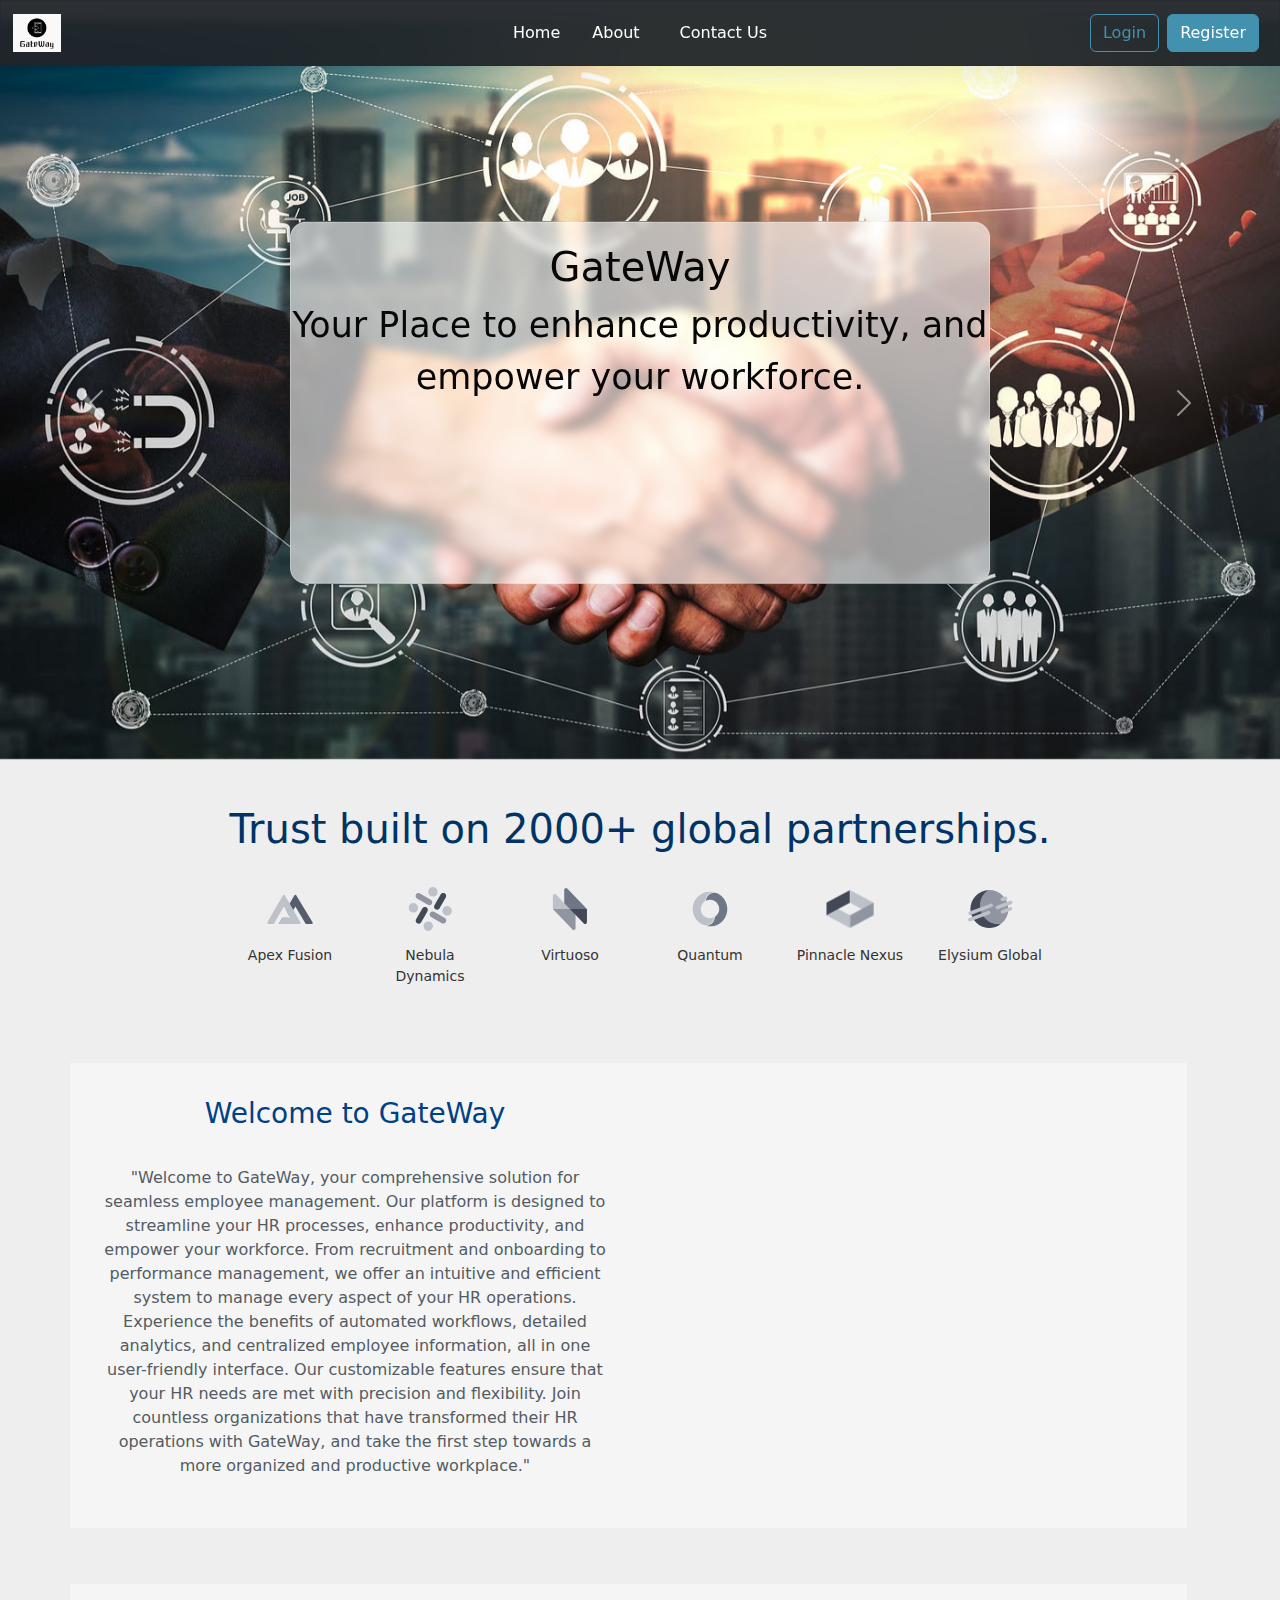
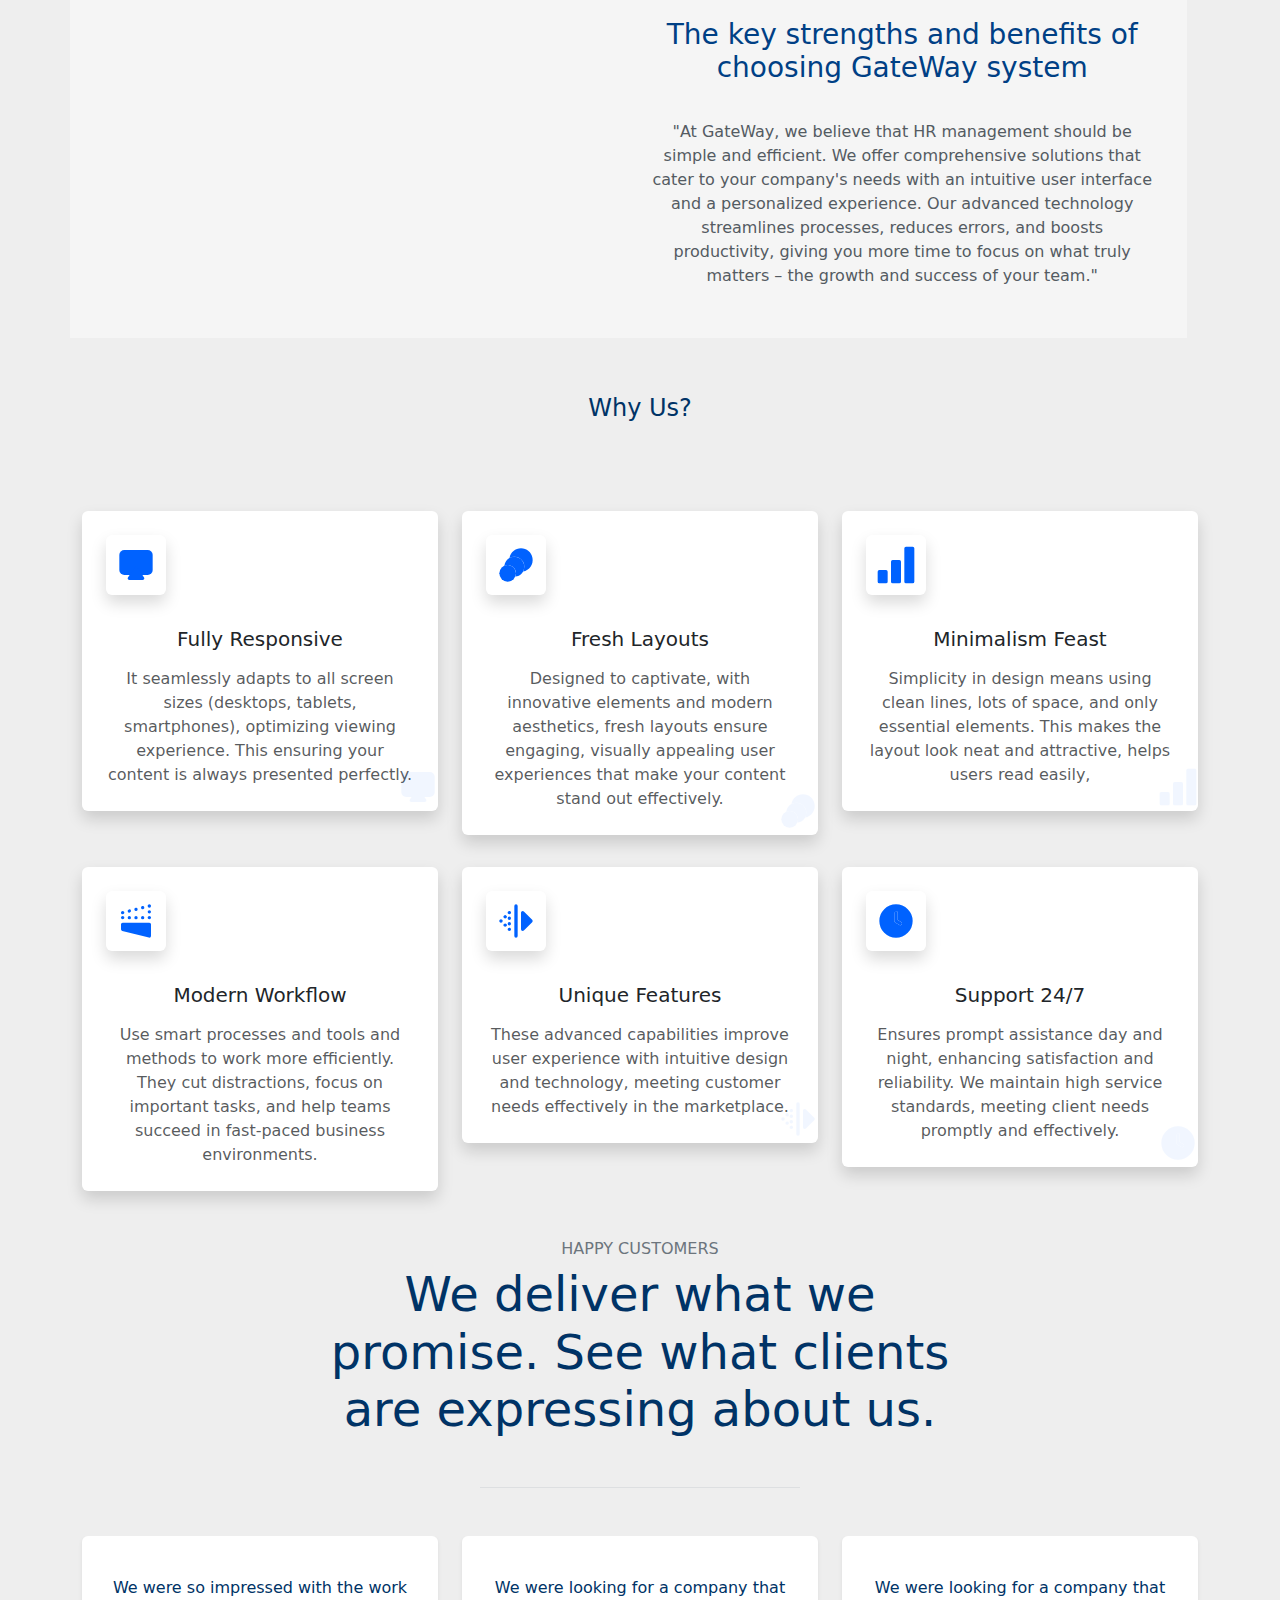
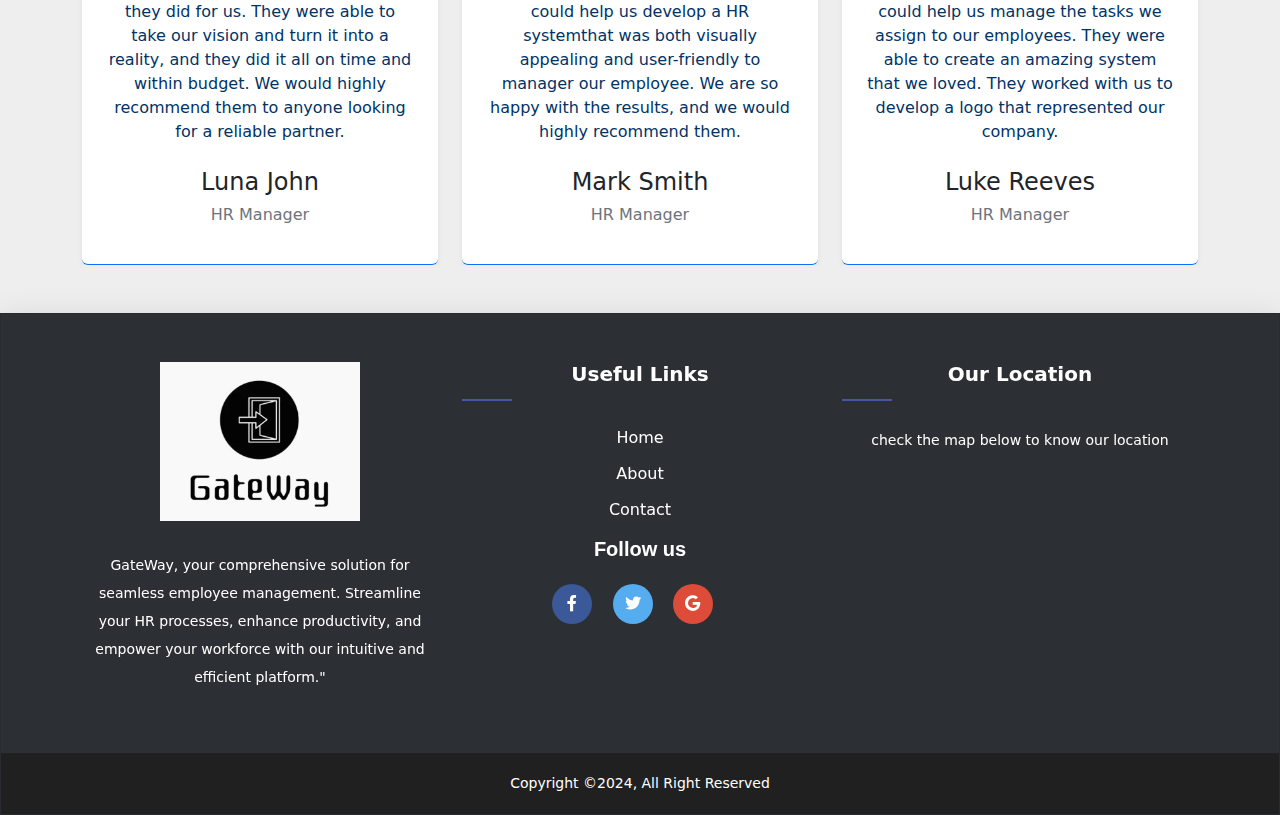
==== index.html @ 9c1e6113 "init" ====
<!DOCTYPE html>
<html lang="en">

<head>
  <meta charset="UTF-8" />
  <meta name="viewport" content="width=device-width, initial-scale=1.0" />
  <link rel="stylesheet" href="https://cdn.jsdelivr.net/gh/livecanvas-team/ninjabootstrap/dist/css/bootstrap.min.css"
    media="all" />
  <link href="https://cdn.jsdelivr.net/npm/bootstrap@5.0.2/dist/css/bootstrap.min.css" rel="stylesheet"
    integrity="sha384-EVSTQN3/azprG1Anm3QDgpJLIm9Nao0Yz1ztcQTwFspd3yD65VohhpuuCOmLASjC" crossorigin="anonymous" />
  <!-- Font Awesome -->
  <link href="https://cdnjs.cloudflare.com/ajax/libs/font-awesome/6.0.0/css/all.min.css" rel="stylesheet" />
  <!-- Google Fonts -->
  <link href="https://fonts.googleapis.com/css?family=Roboto:300,400,500,700&display=swap" rel="stylesheet" />

  <!--testimonial-->
  <link rel="stylesheet" href="https://unpkg.com/bootstrap@5.3.3/dist/css/bootstrap.min.css" />
  <link rel="stylesheet"
    href="https://unpkg.com/bs-brain@2.0.4/components/testimonials/testimonial-3/assets/css/testimonial-3.css" />

  <script src="https://cdnjs.cloudflare.com/ajax/libs/OwlCarousel2/2.3.4/owl.carousel.min.js"></script>
  <link rel="stylesheet" href="All pages/assest/css/home-about.css" />
  <link rel="stylesheet" href="All pages/assest/css/footer.css" />
  <title>GateWay</title>
</head>

<body>
  <header>
    <nav class="navbar navbar-expand-lg navbar-dark bg-dark fixed-top">
      <div class="container-fluid">
        <a class="navbar-brand">
          <img class="img-fluid" src="All pages/assest/images/logojpg.jpg" alt="GateWay-logo" width="48px"
            height="48px" />
        </a>
        <button class="navbar-toggler" type="button" data-bs-toggle="collapse" data-bs-target="#nav_lc"
          aria-controls="nav_lc" aria-expanded="false" aria-label="Toggle navigation">
          <span class="navbar-toggler-icon"></span>
        </button>
        <div class="collapse navbar-collapse" id="nav_lc">
          <ul
            class="d-none d-lg-flex navbar-nav mx-auto my-3 my-lg-0 position-absolute top-50 start-50 translate-middle">
            <li class="nav-item me-4">
              <a class="nav-link" href="index.html" style="padding-right: 0 !important;">Home</a>
            </li>
            <li class="nav-item me-4">
              <a class="nav-link " href="All pages/Services.html" id="service">Services</a>
            </li>
            <li class="nav-item me-4">
              <a class="nav-link" href="All pages/about.html" >About</a>
            </li>
            
            <li class="nav-item">
              <a class="nav-link" href="All pages/contact_us.html">Contact Us</a>
            </li>
          </ul>
          <ul class="navbar-nav my-3 my-lg-0 d-lg-none">
            <li class="nav-item me-4">
              <a class="nav-link" href="index.html">Home</a>
            </li>
            <li class="nav-item me-4">
              <a class="nav-link" href="All pages/Services.html" id="services">Services</a>
            </li>
            <li class="nav-item me-4">
              <a class="nav-link" href="All pages/about.html">About</a>
            </li>
          
            <li class="nav-item">
              <a class="nav-link" href="All pages/contact_us.html">Contact Us</a>
            </li>
          </ul>
          <div class="ms-lg-auto d-flex">
            <a class="btn btn-outline-primary me-2 " href="All pages/login.html" id="login">Login</a>
            <a class="btn btn-primary me-2" href="All pages/register.html" id="register">Register</a>
            <a class="btn btn-outline-primary me-2 " href="#" id="logout">Logout</a>
            <a class="btn btn-primary" href="All pages/Profile.html" id="profile-info">Profile</a>
          </div>
        </div>
      </div>
    </nav>
  </header>
  <div id="justforC" style="text-align: center">
    <main>
      <div class="toast-container position-fixed top-5 end-0 p-2">
        <div id="liveToast" class="toast" role="alert" aria-live="assertive" aria-atomic="true">
          <div class="toast-body">
            <span id="message"> Hello, world! This is a toast message.</span>
            <button type="button" class="btn-close ms-auto" data-bs-dismiss="toast" aria-label="Close"></button>
          </div>
        </div>
      </div>

      <div id="carouselExampleControls" class="carousel slide" data-bs-ride="carousel">
        <div class="carousel-inner">
          <div class="carousel-item active">
            <img src="All pages/assest/images/banner2.jpg" class="d-block w-100" alt="..." />
            <div class="carousel-caption d-none d-md-block custom-caption">
              <h5>GateWay</h5>
              <p>
                Your Place to enhance productivity, and empower your
                workforce.
              </p>
            </div>
          </div>
          <div class="carousel-item">
            <img src="All pages/assest/images/home1.jpg" class="d-block w-100" alt="..." />
            <div class="carousel-caption d-none d-md-block custom-caption">
              <h5>GateWay</h5>
              <p>Comprehensive solution for seamless employee management.</p>
            </div>
          </div>
          <div class="carousel-item">
            <img src="All pages/assest/images/banner.jpg" class="d-block w-100" alt="..." />
            <div class="carousel-caption d-none d-md-block custom-caption">
              <h5>GateWay</h5>
              <p>HR needs are met with precision and flexibility.</p>
            </div>
          </div>
        </div>
        <button class="carousel-control-prev" type="button" data-bs-target="#carouselExampleControls"
          data-bs-slide="prev">
          <span class="carousel-control-prev-icon" aria-hidden="true"></span>
          <span class="visually-hidden">Previous</span>
        </button>
        <button class="carousel-control-next" type="button" data-bs-target="#carouselExampleControls"
          data-bs-slide="next">
          <span class="carousel-control-next-icon" aria-hidden="true"></span>
          <span class="visually-hidden">Next</span>
        </button>
      </div>

      <div class="partnerships-container">
        <h1>Trust built on 2000+ global partnerships.</h1>
        <div class="logos">
          <div class="logo-item">
            <img src="All pages/assest/images/Image 22.png" alt="Apex Fusion" />
            <p>Apex Fusion</p>
          </div>
          <div class="logo-item">
            <img src="All pages/assest/images/Image 23.png" alt="Nebula Dynamics" />
            <p>Nebula Dynamics</p>
          </div>
          <div class="logo-item">
            <img src="All pages/assest/images/Image 24.png" alt="Virtuoso" />
            <p>Virtuoso</p>
          </div>
          <div class="logo-item">
            <img src="All pages/assest/images/Image 25.png" alt="Quantum" />
            <p>Quantum</p>
          </div>
          <div class="logo-item">
            <img src="All pages/assest/images/Image 26.png" alt="Pinnacle Nexus" />
            <p>Pinnacle Nexus</p>
          </div>
          <div class="logo-item">
            <img src="All pages/assest/images/Image 27.png" alt="Elysium Global" />
            <p>Elysium Global</p>
          </div>
        </div>
      </div>

      <div class="container section">
        <div class="row">
          <div class="col-md-6">
            <h3>Welcome to GateWay</h3>
            <p>
              "Welcome to GateWay, your comprehensive solution for seamless
              employee management. Our platform is designed to streamline your
              HR processes, enhance productivity, and empower your workforce.
              From recruitment and onboarding to performance management, we
              offer an intuitive and efficient system to manage every aspect
              of your HR operations. Experience the benefits of automated
              workflows, detailed analytics, and centralized employee
              information, all in one user-friendly interface. Our
              customizable features ensure that your HR needs are met with
              precision and flexibility. Join countless organizations that
              have transformed their HR operations with GateWay, and take the
              first step towards a more organized and productive workplace."
            </p>
          </div>
          <div class="col-md-6">
            <img src="https://preview.ibb.co/erdq8p/Employee-1.jpg" alt="" />
          </div>
        </div>
        <div class="row">
          <div class="col-md-6">
            <img src="https://preview.ibb.co/cu76g9/Employee-2.jpg" alt="" />
          </div>
          <div class="col-md-6">
            <h3>The key strengths and benefits of choosing GateWay system</h3>
            <p>
              "At GateWay, we believe that HR management should be simple and
              efficient. We offer comprehensive solutions that cater to your
              company's needs with an intuitive user interface and a
              personalized experience. Our advanced technology streamlines
              processes, reduces errors, and boosts productivity, giving you
              more time to focus on what truly matters – the growth and
              success of your team."
            </p>
          </div>
        </div>
      </div>

      <div class="container">
        <div class="row justify-content-center">
          <div class="col-12">
            <div class="section-title text-center mb-4 pb-2">
              <h4 class="title mb-4">Why Us?</h4>
              <p class="text-muted para-desc mx-auto mb-0"></p>
            </div>
          </div>
        </div>

        <div class="row">
          <div class="col-lg-4 col-md-6 col-12 mt-4 pt-2">
            <div class="card service-wrapper rounded border-0 shadow p-4">
              <div class="icon text-center text-custom h1 shadow rounded bg-white">
                <span class="uim-svg">
                  <svg xmlns="http://www.w3.org/2000/svg" viewBox="0 0 24 24" width="1em">
                    <rect width="20" height="15" x="2" y="3" class="uim-tertiary" rx="3"></rect>
                    <path class="uim-primary"
                      d="M16,21H8a.99992.99992,0,0,1-.832-1.55469l4-6a1.03785,1.03785,0,0,1,1.66406,0l4,6A.99992.99992,0,0,1,16,21Z">
                    </path>
                  </svg>
                </span>
              </div>
              <div class="content mt-4">
                <h5 class="title">Fully Responsive</h5>
                <p class="text-muted mt-3 mb-0">
                  It seamlessly adapts to all screen sizes (desktops, tablets,
                  smartphones), optimizing viewing experience. This ensuring
                  your content is always presented perfectly.
                </p>
              </div>
              <div class="big-icon h1 text-custom">
                <span class="uim-svg">
                  <svg xmlns="http://www.w3.org/2000/svg" viewBox="0 0 24 24" width="1em">
                    <rect width="20" height="15" x="2" y="3" class="uim-tertiary" rx="3"></rect>
                    <path class="uim-primary"
                      d="M16,21H8a.99992.99992,0,0,1-.832-1.55469l4-6a1.03785,1.03785,0,0,1,1.66406,0l4,6A.99992.99992,0,0,1,16,21Z">
                    </path>
                  </svg>
                </span>
              </div>
            </div>
          </div>

          <div class="col-lg-4 col-md-6 col-12 mt-4 pt-2">
            <div class="card service-wrapper rounded border-0 shadow p-4">
              <div class="icon text-center text-custom h1 shadow rounded bg-white">
                <span class="uim-svg">
                  <svg xmlns="http://www.w3.org/2000/svg" enable-background="new 0 0 24 24" viewBox="0 0 24 24"
                    width="1em">
                    <path class="uim-quaternary"
                      d="M15,2c-3.3772,0.00142-6.27155,2.41462-6.88025,5.73651c2.90693-1.59074,6.553-0.52375,8.14374,2.38317c0.98206,1.79462,0.98206,3.96594,0,5.76057c3.8013-0.69634,6.31837-4.3424,5.62202-8.14369C21.27662,4.41261,18.37925,1.99872,15,2z">
                    </path>
                    <circle cx="7" cy="17" r="5" class="uim-primary"></circle>
                    <path class="uim-tertiary"
                      d="M11,7c-3.08339,0.00031-5.66461,2.33759-5.97,5.40582c2.5358-1.08949,5.47469,0.08297,6.56418,2.61877c0.54113,1.25947,0.54113,2.68593,0,3.94541c3.29729-0.32786,5.7045-3.26663,5.37664-6.56392C16.66569,9.33735,14.08386,6.99972,11,7z">
                    </path>
                  </svg>
                </span>
              </div>
              <div class="content mt-4">
                <h5 class="title">Fresh Layouts</h5>
                <p class="text-muted mt-3 mb-0">
                  Designed to captivate, with innovative elements and modern
                  aesthetics, fresh layouts ensure engaging, visually
                  appealing user experiences that make your content stand out
                  effectively.
                </p>
              </div>
              <div class="big-icon h1 text-custom">
                <span class="uim-svg">
                  <svg xmlns="http://www.w3.org/2000/svg" enable-background="new 0 0 24 24" viewBox="0 0 24 24"
                    width="1em">
                    <path class="uim-quaternary"
                      d="M15,2c-3.3772,0.00142-6.27155,2.41462-6.88025,5.73651c2.90693-1.59074,6.553-0.52375,8.14374,2.38317c0.98206,1.79462,0.98206,3.96594,0,5.76057c3.8013-0.69634,6.31837-4.3424,5.62202-8.14369C21.27662,4.41261,18.37925,1.99872,15,2z">
                    </path>
                    <circle cx="7" cy="17" r="5" class="uim-primary"></circle>
                    <path class="uim-tertiary"
                      d="M11,7c-3.08339,0.00031-5.66461,2.33759-5.97,5.40582c2.5358-1.08949,5.47469,0.08297,6.56418,2.61877c0.54113,1.25947,0.54113,2.68593,0,3.94541c3.29729-0.32786,5.7045-3.26663,5.37664-6.56392C16.66569,9.33735,14.08386,6.99972,11,7z">
                    </path>
                  </svg>
                </span>
              </div>
            </div>
          </div>

          <div class="col-lg-4 col-md-6 col-12 mt-4 pt-2">
            <div class="card service-wrapper rounded border-0 shadow p-4">
              <div class="icon text-center text-custom h1 shadow rounded bg-white">
                <span class="uim-svg">
                  <svg xmlns="http://www.w3.org/2000/svg" viewBox="0 0 24 24" width="1em">
                    <path class="uim-quaternary"
                      d="M6,23H2a.99974.99974,0,0,1-1-1V16a.99974.99974,0,0,1,1-1H6a.99974.99974,0,0,1,1,1v6A.99974.99974,0,0,1,6,23Z">
                    </path>
                    <path class="uim-tertiary"
                      d="M14,23H10a.99974.99974,0,0,1-1-1V10a.99974.99974,0,0,1,1-1h4a.99974.99974,0,0,1,1,1V22A.99974.99974,0,0,1,14,23Z">
                    </path>
                    <path class="uim-primary"
                      d="M22,23H18a.99974.99974,0,0,1-1-1V2a.99974.99974,0,0,1,1-1h4a.99974.99974,0,0,1,1,1V22A.99974.99974,0,0,1,22,23Z">
                    </path>
                  </svg>
                </span>
              </div>
              <div class="content mt-4">
                <h5 class="title">Minimalism Feast</h5>
                <p class="text-muted mt-3 mb-0">
                  Simplicity in design means using clean lines, lots of space,
                  and only essential elements. This makes the layout look neat
                  and attractive, helps users read easily,
                </p>
              </div>
              <div class="big-icon h1 text-custom">
                <span class="uim-svg">
                  <svg xmlns="http://www.w3.org/2000/svg" viewBox="0 0 24 24" width="1em">
                    <path class="uim-quaternary"
                      d="M6,23H2a.99974.99974,0,0,1-1-1V16a.99974.99974,0,0,1,1-1H6a.99974.99974,0,0,1,1,1v6A.99974.99974,0,0,1,6,23Z">
                    </path>
                    <path class="uim-tertiary"
                      d="M14,23H10a.99974.99974,0,0,1-1-1V10a.99974.99974,0,0,1,1-1h4a.99974.99974,0,0,1,1,1V22A.99974.99974,0,0,1,14,23Z">
                    </path>
                    <path class="uim-primary"
                      d="M22,23H18a.99974.99974,0,0,1-1-1V2a.99974.99974,0,0,1,1-1h4a.99974.99974,0,0,1,1,1V22A.99974.99974,0,0,1,22,23Z">
                    </path>
                  </svg>
                </span>
              </div>
            </div>
          </div>

          <div class="col-lg-4 col-md-6 col-12 mt-4 pt-2">
            <div class="card service-wrapper rounded border-0 shadow p-4">
              <div class="icon text-center text-custom h1 shadow rounded bg-white">
                <span class="uim-svg">
                  <svg xmlns="http://www.w3.org/2000/svg" viewBox="0 0 24 24" width="1em">
                    <path class="uim-tertiary"
                      d="M20 11a.99018.99018 0,0,1-.71-.29 1.16044 1.16044 0,0,1-.21-.33008.94107.94107 0,0,1 0-.75976A1.02883 1.02883 0,0,1 19.29 9.29a1.04667 1.04667 0,0,1 1.41992 0 1.14718 1.14718 0,0,1 .21.33008.94107.94107 0,0,1 0 .75976 1.16044 1.16044 0,0,1-.21.33008A.99349.99349 0,0,1 20 11zM19 6.5a1.0032 1.0032 0,0,1 1-1h0a1.0032 1.0032 0,0,1 1 1h0a1.0032 1.0032 0,0,1-1 1h0A1.0032 1.0032 0,0,1 19 6.5zM20 4a.98979.98979 0,0,1-.91992-1.37988A1.02883 1.02883 0,0,1 19.29 2.29a1.04669 1.04669 0,0,1 1.41992 0 1.02883 1.02883 0,0,1 .21.33008A.98919.98919 0,0,1 20.71 3.71a1.16044 1.16044 0,0,1-.33008.21A.9994.9994 0,0,1 20 4zM7.03027 6.24023a.99364.99364 0,0,1 .7295-1.21h0a.9907.9907 0,0,1 1.21.7295h0a.99891.99891 0,0,1-.7295 1.21h0A.96451.96451 0,0,1 8 7H8A.99122.99122 0,0,1 7.03027 6.24023zm4-1a.99364.99364 0,0,1 .7295-1.21h0a.9907.9907 0,0,1 1.21.7295h0a.99891.99891 0,0,1-.7295 1.21h0A.96451.96451 0,0,1 12 6h0A1.00294 1.00294 0,0,1 11.03027 5.24023zm4-1a.99816.99816 0,0,1 .7295-1.21h0a1.00272 1.00272 0,0,1 1.21.7295h0a.99891.99891 0,0,1-.7295 1.21h0A.96451.96451 0,0,1 16 5h0A.99122.99122 0,0,1 15.03027 4.24023zM4 8A.99042.99042 0,0,1 3 7a.83154.83154 0,0,1 .08008-.37988A1.02883 1.02883 0,0,1 3.29 6.29a1.04669 1.04669 0,0,1 1.41992 0 1.02883 1.02883 0,0,1 .21.33008A.99013.99013 0,0,1 4 8zM4 11a.99018.99018 0,0,1-.71-.29 1.16044 1.16044 0,0,1-.21-.33008.94107.94107 0,0,1 0-.75976A1.14718 1.14718 0,0,1 3.29 9.29a1.04667 1.04667 0,0,1 1.41992 0 1.14718 1.14718 0,0,1 .21.33008.94107.94107 0,0,1 0 .75976 1.16044 1.16044 0,0,1-.21.33008A.99349.99349 0,0,1 4 11zM15 10a1.0032 1.0032 0,0,1 1-1h0a1.0032 1.0032 0,0,1 1 1h0a1.0032 1.0032 0,0,1-1 1h0A1.0032 1.0032 0,0,1 15 10zm-4 0a1.0032 1.0032 0,0,1 1-1h0a1.0032 1.0032 0,0,1 1 1h0a1.0032 1.0032 0,0,1-1 1h0A1.0032 1.0032 0,0,1 11 10zM7 10A1.0032 1.0032 0,0,1 8 9H8a1.0032 1.0032 0,0,1 1 1H9a1.0032 1.0032 0,0,1-1 1H8A1.0032 1.0032 0,0,1 7 10z">
                    </path>
                    <polygon class="uim-primary" points="20 14 20 21 4 17 4 14 20 14"></polygon>
                    <path class="uim-primary"
                      d="M20,22a.97427.97427,0,0,1-.24219-.03027l-16-4A.99961.99961,0,0,1,3,17V14a.99943.99943,0,0,1,1-1H20a.99943.99943,0,0,1,1,1v7a1.0005,1.0005,0,0,1-1,1ZM5,16.21875l14,3.5V15H5Z">
                    </path>
                  </svg>
                </span>
              </div>
              <div class="content mt-4">
                <h5 class="title">Modern Workflow</h5>
                <p class="text-muted mt-3 mb-0">
                  Use smart processes and tools and methods to work more
                  efficiently. They cut distractions, focus on important
                  tasks, and help teams succeed in fast-paced business
                  environments.
                </p>
              </div>
            </div>
          </div>
          <div class="col-lg-4 col-md-6 col-12 mt-4 pt-2">
            <div class="card service-wrapper rounded border-0 shadow p-4">
              <div class="icon text-center text-custom h1 shadow rounded bg-white">
                <span class="uim-svg">
                  <svg xmlns="http://www.w3.org/2000/svg" viewBox="0 0 24 24" width="1em">
                    <path class="uim-quaternary"
                      d="M12,22a.99974.99974,0,0,1-1-1V3a1,1,0,0,1,2,0V21A.99974.99974,0,0,1,12,22Z"></path>
                    <polygon class="uim-primary" points="21 12 16 7 16 17 21 12"></polygon>
                    <path class="uim-primary"
                      d="M16,18a1,1,0,0,1-1-1V7a.99991.99991,0,0,1,1.707-.707l5,5a.99962.99962,0,0,1,0,1.41406l-5,5A.99893.99893,0,0,1,16,18Zm1-8.58594v5.17188L19.58594,12Z">
                    </path>
                    <path class="uim-tertiary"
                      d="M3 13a.99075.99075 0 0 1-.92041-1.37988A1.14883 1.14883 0 0 1 2.29 11.29a1.04669 1.04669 0 0 1 1.41992 0 1.03724 1.03724 0 0 1 .21.33008A.83792.83792 0 0 1 4 12a.99042.99042 0 0 1-1 1zM4.79 15.21a1.00761 1.00761 0 0 1 0-1.41992h0a1.00671 1.00671 0 0 1 1.41992 0h0a1.0085 1.0085 0 0 1 0 1.41992h0a1.02749 1.02749 0 0 1-.71.29h0A1.02577 1.02577 0 0 1 4.79 15.21zM8 18a.99183.99183 0 0 1-.71-.29 1.16213 1.16213 0 0 1-.21045-.33008A.99906.99906 0 0 1 7 17a1.05 1.05 0 0 1 .29-.71 1.0387 1.0387 0 0 1 1.08984-.21 1.15384 1.15384 0 0 1 .33008.21A1.05232 1.05232 0 0 1 9 17a.9994.9994 0 0 1-.08008.37988 1.17124 1.17124 0 0 1-.21.33008A.99183.99183 0 0 1 8 18zM7 13.66992a.996.996 0 0 1 1-1H8a.99632.99632 0 0 1 1 1H9a1.00319 1.00319 0 0 1-1 1H8A1.00288 1.00288 0 0 1 7 13.66992zm0-3.33984a1.00288 1.00288 0 0 1 1-1H8a1.00319 1.00319 0 0 1 1 1H9a.99693.99693 0 0 1-1 1H8A.99663.99663 0 0 1 7 10.33008zM8 8a.99075.99075 0 0 1-.92041-1.37988A1.03011 1.03011 0 0 1 7.29 6.29a.98544.98544 0 0 1 1.62988.33008A.99013.99013 0 0 1 8 8zM4.79 10.21A1.00761 1.00761 0 0 1 4.79 8.79h0A1.00671 1.00671 0 0 1 6.21 8.79h0a1.0085 1.0085 0 0 1 0 1.41992h0a1.02749 1.02749 0 0 1-.71.29h0A1.02577 1.02577 0 0 1 4.79 10.21z">
                    </path>
                  </svg>
                </span>
              </div>
              <div class="content mt-4">
                <h5 class="title">Unique Features</h5>
                <p class="text-muted mt-3 mb-0">
                  These advanced capabilities improve user experience with
                  intuitive design and technology, meeting customer needs
                  effectively in the marketplace.
                </p>
              </div>
              <div class="big-icon h1 text-custom">
                <span class="uim-svg">
                  <svg xmlns="http://www.w3.org/2000/svg" viewBox="0 0 24 24" width="1em">
                    <path class="uim-quaternary"
                      d="M12,22a.99974.99974,0,0,1-1-1V3a1,1,0,0,1,2,0V21A.99974.99974,0,0,1,12,22Z"></path>
                    <polygon class="uim-primary" points="21 12 16 7 16 17 21 12"></polygon>
                    <path class="uim-primary"
                      d="M16,18a1,1,0,0,1-1-1V7a.99991.99991,0,0,1,1.707-.707l5,5a.99962.99962,0,0,1,0,1.41406l-5,5A.99893.99893,0,0,1,16,18Zm1-8.58594v5.17188L19.58594,12Z">
                    </path>
                    <path class="uim-tertiary"
                      d="M3 13a.99075.99075 0 0 1-.92041-1.37988A1.14883 1.14883 0 0 1 2.29 11.29a1.04669 1.04669 0 0 1 1.41992 0 1.03724 1.03724 0 0 1 .21.33008A.83792.83792 0 0 1 4 12a.99042.99042,0 0 1-1 1zM4.79 15.21a1.00761 1.00761 0 0 1 0-1.41992h0a1.00671 1.00671 0 0 1 1.41992 0h0a1.0085 1.0085 0 0 1 0 1.41992h0a1.02749 1.02749 0 0 1-.71.29h0A1.02577 1.02577 0 0 1 4.79 15.21zM8 18a.99183.99183 0 0 1-.71-.29 1.16213 1.16213 0 0 1-.21045-.33008A.99906.99906 0 0 1 7 17a1.05 1.05 0 0 1 .29-.71 1.0387 1.0387 0 0 1 1.08984-.21 1.15384 1.15384 0 0 1 .33008.21A1.05232 1.05232 0 0 1 9 17a.9994.9994 0 0 1-.08008.37988 1.17124 1.17124 0 0 1-.21.33008A.99183.99183 0 0 1 8 18zM7 13.66992a.996.996 0 0 1 1-1H8a.99632.99632 0 0 1 1 1H9a1.00319 1.00319 0 0 1-1 1H8A1.00288 1.00288 0 0 1 7 13.66992zm0-3.33984a1.00288 1.00288 0 0 1 1-1H8a1.00319 1.00319 0 0 1 1 1H9a.99693.99693 0 0 1-1 1H8A.99663.99663 0 0 1 7 10.33008zM8 8a.99075.99075 0 0 1-.92041-1.37988A1.03011 1.03011 0 0 1 7.29 6.29a.98544.98544 0 0 1 1.62988.33008A.99013.99013 0 0 1 8 8zM4.79 10.21A1.00761 1.00761 0 0 1 4.79 8.79h0A1.00671 1.00671 0 0 1 6.21 8.79h0a1.0085 1.0085 0 0 1 0 1.41992h0a1.02749 1.02749 0 0 1-.71.29h0A1.02577 1.02577 0 0 1 4.79 10.21z">
                    </path>
                  </svg>
                </span>
              </div>
            </div>
          </div>
          <div class="col-lg-4 col-md-6 col-12 mt-4 pt-2">
            <div class="card service-wrapper rounded border-0 shadow p-4">
              <div class="icon text-center text-custom h1 shadow rounded bg-white">
                <span class="uim-svg">
                  <svg xmlns="http://www.w3.org/2000/svg" viewBox="0 0 24 24" width="1em">
                    <path class="uim-primary"
                      d="M12,6a.99974.99974,0,0,1,1,1v4.42249l2.09766,1.2113a1.00016,1.00016,0,0,1-1,1.73242l-2.59766-1.5A1.00455,1.00455,0,0,1,11,12V7A.99974.99974,0,0,1,12,6Z">
                    </path>
                    <path class="uim-tertiary"
                      d="M2,12A10,10,0,1,0,12,2,10,10,0,0,0,2,12Zm9-5a1,1,0,0,1,2,0v4.42249l2.09766,1.2113a1.00016,1.00016,0,0,1-1,1.73242l-2.59766-1.5A1.00455,1.00455,0,0,1,11,12V7A.99974.99974,0,0,1,12,6Z">
                    </path>
                  </svg>
                </span>
              </div>
              <div class="content mt-4">
                <h5 class="title">Support 24/7</h5>
                <p class="text-muted mt-3 mb-0">
                  Ensures prompt assistance day and night, enhancing
                  satisfaction and reliability. We maintain high service
                  standards, meeting client needs promptly and effectively.
                </p>
              </div>
              <div class="big-icon h1 text-custom">
                <span class="uim-svg">
                  <svg xmlns="http://www.w3.org/2000/svg" viewBox="0 0 24 24" width="1em">
                    <path class="uim-primary"
                      d="M12,6a.99974.99974,0,0,1,1,1v4.42249l2.09766,1.2113a1.00016,1.00016,0,0,1-1,1.73242l-2.59766-1.5A1.00455,1.00455,0,0,1,11,12V7A.99974.99974,0,0,1,12,6Z">
                    </path>
                    <path class="uim-tertiary"
                      d="M2,12A10,10,0,1,0,12,2,10,10,0,0,0,2,12Zm9-5a1,1,0,0,1,2,0v4.42249l2.09766,1.2113a1.00016,1.00016,0,0,1-1,1.73242l-2.59766-1.5A1.00455,1.00455,0,0,1,11,12V7A.99974.99974,0,0,1,12,6Z">
                    </path>
                  </svg>
                </span>
              </div>
            </div>
          </div>
        </div>
      </div>
      <!-- testimonial -->
      <section class="bg-light py-5 py-xl-8">
        <div class="container">
          <div class="row justify-content-md-center">
            <div class="col-12 col-md-10 col-lg-8 col-xl-7 col-xxl-6">
              <h2 class="fs-6 text-secondary mb-2 text-uppercase text-center">
                Happy Customers
              </h2>
              <p class="display-5 mb-4 mb-md-5 text-center">
                We deliver what we promise. See what clients are expressing
                about us.
              </p>
              <hr class="w-50 mx-auto mb-5 mb-xl-9 border-dark-subtle" />
            </div>
          </div>
        </div>

        <div class="container overflow-hidden">
          <div class="row gy-4 gy-md-0 gx-xxl-5">
            <div class="col-12 col-md-4">
              <div class="card border-0 border-bottom border-primary shadow-sm">
                <div class="card-body p-4 p-xxl-5">
                  <figure>
                    <figcaption>
                      <div class="bsb-ratings text-warning mb-3" data-bsb-star="5" data-bsb-star-off="0"></div>
                      <blockquote class="bsb-blockquote-icon mb-4">
                        We were so impressed with the work they did for us.
                        They were able to take our vision and turn it into a
                        reality, and they did it all on time and within
                        budget. We would highly recommend them to anyone
                        looking for a reliable partner.
                      </blockquote>
                      <h4 class="mb-2">Luna John</h4>
                      <h5 class="fs-6 text-secondary mb-0">HR Manager</h5>
                    </figcaption>
                  </figure>
                </div>
              </div>
            </div>
            <div class="col-12 col-md-4">
              <div class="card border-0 border-bottom border-primary shadow-sm">
                <div class="card-body p-4 p-xxl-5">
                  <figure>
                    <figcaption>
                      <div class="bsb-ratings text-warning mb-3" data-bsb-star="4" data-bsb-star-off="1"></div>
                      <blockquote class="bsb-blockquote-icon mb-4">
                        We were looking for a company that could help us
                        develop a HR systemthat was both visually appealing
                        and user-friendly to manager our employee. We are so
                        happy with the results, and we would highly recommend
                        them.
                      </blockquote>
                      <h4 class="mb-2">Mark Smith</h4>
                      <h5 class="fs-6 text-secondary mb-0">HR Manager</h5>
                    </figcaption>
                  </figure>
                </div>
              </div>
            </div>
            <div class="col-12 col-md-4">
              <div class="card border-0 border-bottom border-primary shadow-sm">
                <div class="card-body p-4 p-xxl-5">
                  <figure>
                    <figcaption>
                      <div class="bsb-ratings text-warning mb-3" data-bsb-star="5" data-bsb-star-off="0"></div>
                      <blockquote class="bsb-blockquote-icon mb-4">
                        We were looking for a company that could help us
                        manage the tasks we assign to our employees. They were
                        able to create an amazing system that we loved. They
                        worked with us to develop a logo that represented our
                        company.
                      </blockquote>
                      <h4 class="mb-2">Luke Reeves</h4>
                      <h5 class="fs-6 text-secondary mb-0">HR Manager</h5>
                    </figcaption>
                  </figure>
                </div>
              </div>
            </div>
          </div>
        </div>
      </section>
    </main>
  </div>
  <!-- footer section start -->
  <footer class="footer-section">
    <div class="container">
      <div class="footer-content pt-5 pb-5">
        <div class="row">
          <div class="col-xl-4 col-lg-4 mb-50 text-center">
            <div class="footer-widget">
              <div class="footer-logo">
                <a href="../index.html"><img src="All pages/assest/images/logojpg.jpg" class="img-fluid"
                    alt="logo" /></a>
              </div>
              <div class="footer-text">
                <p>
                  GateWay, your comprehensive solution for seamless employee
                  management. Streamline your HR processes, enhance
                  productivity, and empower your workforce with our intuitive
                  and efficient platform."
                </p>
              </div>
            </div>
          </div>
          <div class="col-xl-4 col-lg-4 col-md-6 mb-30 text-center">
            <div class="footer-widget">
              <div class="footer-widget-heading">
                <h3>Useful Links</h3>
              </div>
              <ul>
                <li><a href="../index.html">Home</a></li>
                <li><a href="about.html">about</a></li>
                <li><a href="contact_us.html">Contact</a></li>
              </ul>
              <div class="footer-social-icon">
                <span>Follow us</span>
                <a href="#"><i class="fab fa-facebook-f facebook-bg"></i></a>
                <a href="#"><i class="fab fa-twitter twitter-bg"></i></a>
                <a href="#"><i class="fa-brands fa-google google-bg"></i>
                </a>
              </div>
            </div>
          </div>
          <div class="col-xl-4 col-lg-4 col-md-6 mb-50 text-center">
            <div class="footer-widget">
              <div class="footer-widget-heading">
                <h3>Our Location</h3>
              </div>
              <div class="footer-text mb-25">
                <p>check the map below to know our location</p>
              </div>
              <div class="subscribe-form">
                <form action="#">
                  <iframe
                    src="https://www.google.com/maps/embed?pb=!1m18!1m12!1m3!1d433871.3814302233!2d36.27728529778018!3d31.835335365438436!2m3!1f0!2f0!3f0!3m2!1i1024!2i768!4f13.1!3m3!1m2!1s0x151b5fb85d7981af%3A0x631c30c0f8dc65e8!2z2LnZhdmR2KfZhg!5e0!3m2!1sar!2sjo!4v1718740757668!5m2!1sar!2sjo"
                    style="border: 0" allowfullscreen="" loading="lazy"
                    referrerpolicy="no-referrer-when-downgrade"></iframe>
                </form>
              </div>
            </div>
          </div>
        </div>
      </div>
    </div>
    <div class="copyright-area">
      <div class="container">
        <div class="row">
          <div class="col-xl-6 col-lg-6 text-center text-lg-left">
            <div class="copyright-text">
              <p>Copyright &copy;2024, All Right Reserved</p>
            </div>
          </div>
        </div>
      </div>
    </div>
  </footer>
  <button id="btn"><i class="fa-solid fa-arrow-up"></i></button>
  <script src="All pages/assets/javascripts/bootstrap.js"></script>
  <script src="All pages/assets/javascripts/popper.min.js"></script>
  <script src="All pages/assest/js/home-about.js"></script>
  <script src="All pages/assest/js/navbar.js"></script>
</body>

</html>
---- All pages/assest/css/home-about.css ----
section.bg-light.py-5.py-xl-8 {
  background-color: #eee !important;
}
.navbar-dark .navbar-nav .nav-link {
  color: #fff !important;
  
}
.navbar-dark .navbar-nav .nav-link:hover {
  color:  #4291af  !important;
}
.btn-primary {
  color: #fff;
  background-color: #4291af !important;
  border-color: #4291af !important;
}

.btn-outline-primary {
  color:  #4291af !important;
  border-color: #4291af !important;
}
.btn-outline-primary:hover {
  color:  #fff !important;
  border-color: #4291af !important;
  background-color:#4291af !important ;
}

/* Carousel styling */
#introCarousel,
.carousel-inner,
.carousel-item,
.carousel-item.active {
  height: 85vh;
}
.custom-caption {
  font-size: 35px;
  color: rgb(8, 7, 7);

  position: absolute;
  top: 50%;
  left: 50%;
  transform: translate(-50%, -50%);
  width: 700px;
  background: rgba(255, 255, 255, 0.6);
  border-radius: 16px;
  box-shadow: 0 4px 30px rgba(0, 0, 0, 0.1);
  backdrop-filter: blur(5px);
  -webkit-backdrop-filter: blur(5px);
  border: 1px solid rgba(255, 255, 255, 0.3);
}
.custom-caption h5 {
  font-size: 40px;
}
@media screen and (max-width: 426px) {
  #introCarousel,
  .carousel-inner,
  .carousel-item,
  .carousel-item.active {
    height: auto;
  }
}

.partnerships-container {
  text-align: center;
  padding: 20px;
}

h1 {
  color: #003366;
  font-weight: normal;
  margin-bottom: 30px;
}

.logos {
  display: flex;
  justify-content: center;
  flex-wrap: wrap;
  gap: 20px;
}

.logo-item {
  display: flex;
  flex-direction: column;
  align-items: center;
  width: 120px;
}

.logo-item img {
  max-width: 100%;
  height: auto;
  margin-bottom: 10px;
}

.logo-item p {
  margin: 0;
  color: #333;
  font-size: 14px;
}
/* why us section */

.section .row {
  margin-top: 5%;
  margin-bottom: 5%;
}
.section .row .col-md-6 {
  background: #f5f5f5;
  margin-right: -2%;
  padding: 3%;
}
.section h3 {
  color: #004085;
}
.section p {
  margin-top: 7%;
  color: #545b62;
}
.section img {
  width: 100%;
}
/* 
services section */
body {
  margin-top: 20px;
  background: #eee;
}
.service-container {
  -webkit-transition: all 0.5s ease;
  transition: all 0.5s ease;
}

.service-container .icon {
  margin-top: 5%;
  font-size: 38px;
  -webkit-transition: all 0.5s ease;
  transition: all 0.5s ease;
}

.service-container .number-icon .icon-2 {
  height: 70px;
  width: 70px;
  line-height: 80px;
  border-radius: 64% 36% 55% 45% / 76% 72% 28% 24% !important;
  border-color: #f89d36 !important;
  -webkit-transition: all 0.5s ease;
  transition: all 0.5s ease;
}

.service-container .number-icon .icon-2 i {
  font-size: 30px;
}

.service-container .number-icon .number {
  position: absolute;
  top: 0;
  right: 70px;
  left: 0;
  height: 35px;
  width: 35px;
  margin: 0 auto;
  -webkit-transition: all 0.5s ease;
  transition: all 0.5s ease;
}

.service-container .number-icon .number span {
  line-height: 30px;
}

.service-container .content .number {
  font-size: 40px;
  color: #dee2e6;
}

.service-container .content .title {
  -webkit-transition: all 0.5s ease;
  transition: all 0.5s ease;
}

.service-container.hover-bg {
  -webkit-transition: all 0.5s ease;
  transition: all 0.5s ease;
}

.service-container.hover-bg .smooth-icon {
  position: absolute;
  bottom: -40px;
  right: -20px;
  font-size: 60px;
  color: #f8f9fa;
  -webkit-transition: all 0.8s ease;
  transition: all 0.8s ease;
}

.service-container.hover-bg:hover {
  background-color: #f89d36;
}

.service-container.hover-bg:hover .content .title {
  color: #ffffff !important;
}

.service-container.hover-bg:hover .content .serv-pera {
  color: #fafafb !important;
}

.service-container.hover-bg:hover .smooth-icon {
  font-size: 100px;
  opacity: 0.2;
  bottom: -20px;
  right: 10px;
}

.service-container:hover {
  background-color: #ffffff;
  -webkit-box-shadow: 0 10px 25px rgba(47, 60, 78, 0.15) !important;
  box-shadow: 0 10px 25px rgba(47, 60, 78, 0.15) !important;
}

.service-container:hover .icon {
  color: #f89d36;
  -webkit-animation: mover 1s infinite alternate;
  animation: mover 1s infinite alternate;
}

.service-container:hover .number-icon .icon-2 {
  background-color: #f89d36;
  border-radius: 50% !important;
}

.service-container:hover .number-icon .icon-2 i {
  color: #ffffff !important;
}

.service-container:hover .number-icon .number {
  color: #ffffff;
  background: #f89d36 !important;
  border-color: #ffffff !important;
}

.service-container:hover .content .title {
  color: #f89d36;
}

.service-container a:hover,
.service-container a .title:hover {
  color: #f89d36 !important;
}

@-webkit-keyframes mover {
  0% {
    -webkit-transform: translateY(0);
    transform: translateY(0);
  }
  100% {
    -webkit-transform: translateY(-15px);
    transform: translateY(-15px);
  }
}

@keyframes mover {
  0% {
    -webkit-transform: translateY(0);
    transform: translateY(0);
  }
  100% {
    -webkit-transform: translateY(-15px);
    transform: translateY(-15px);
  }
}

.service-wrapper {
  -webkit-transition: all 0.5s ease;
  transition: all 0.5s ease;
}

.service-wrapper .icon {
  width: 60px;
  height: 60px;
  line-height: 45px;
  -webkit-transition: all 0.5s ease;
  transition: all 0.5s ease;
}

.service-wrapper .content .title {
  -webkit-transition: all 0.5s ease;
  transition: all 0.5s ease;
  font-weight: 500;
}

.service-wrapper .big-icon {
  position: absolute;
  right: 0;
  bottom: 0;
  opacity: 0.05;
  -webkit-transition: all 0.5s ease;
  transition: all 0.5s ease;
}

.service-wrapper:hover {
  -webkit-box-shadow: 0 10px 25px rgba(47, 60, 78, 0.15) !important;
  box-shadow: 0 10px 25px rgba(47, 60, 78, 0.15) !important;
  background: #ffffff;
  -webkit-transform: translateY(-8px);
  transform: translateY(-8px);
  border-color: transparent !important;
}

.service-wrapper:hover .icon {
  background: #0062ff !important;
  color: #ffffff !important;
}

.service-wrapper:hover .big-icon {
  z-index: -1;
  opacity: 0.1;
  font-size: 160px;
}

.text-custom {
  color: #0062ff !important;
}

.uim-svg {
  display: inline-block;
  height: 1em;
  vertical-align: -0.125em;
  font-size: inherit;
  fill: var(--uim-color, currentColor);
}

/* footer   */

ul {
  margin: 0px;
  padding: 0px;
}
.footer-section {
  background: #343a40;
  position: relative;
}

.footer-content {
  position: relative;
  z-index: 2;
}
.footer-pattern img {
  position: absolute;
  top: 0;
  left: 0;
  height: 330px;
  background-size: cover;
  background-position: 100% 100%;
}
.footer-logo {
  margin-bottom: 30px;
}
.footer-logo img {
  max-width: 200px;
}
.footer-text p {
  margin-bottom: 14px;
  font-size: 14px;
  color: #7e7e7e;
  line-height: 28px;
}
.footer-social-icon span {
  color: #fff;
  display: block;
  font-size: 20px;
  font-weight: 700;
  font-family: "Poppins", sans-serif;
  margin-bottom: 20px;
}
.footer-social-icon a {
  color: #fff;
  font-size: 16px;
  margin-right: 15px;
}
.footer-social-icon i {
  height: 40px;
  width: 40px;
  text-align: center;
  line-height: 38px;
  border-radius: 50%;
}
.facebook-bg {
  background: #3b5998;
}
.twitter-bg {
  background: #55acee;
}
.google-bg {
  background: #dd4b39;
}
.footer-widget-heading h3 {
  color: #fff;
  font-size: 20px;
  font-weight: 600;
  margin-bottom: 40px;
  position: relative;
}
.footer-widget-heading h3::before {
  content: "";
  position: absolute;
  left: 0;
  bottom: -15px;
  height: 2px;
  width: 50px;
  background: #4457a0;
}
.footer-widget ul li {
  display: inline-block;
  width: 50%;
  margin-bottom: 12px;
}
.footer-widget ul li a:hover {
  color: #36678a;
}
.footer-widget ul li a {
  color: #878787;
  text-transform: capitalize;
  text-decoration: none;
}
.subscribe-form {
  position: relative;
  overflow: hidden;
}

.copyright-area .container .row {
  justify-content: center;
}
.copyright-area {
  background: #202020;
  padding: 20px 0;
}

.copyright-text p {
  margin: 0;
  font-size: 14px;
  color: #878787;
  text-align: center;
}



/* about us */
.custom-img {
  width: 100%;
  height: 100%;
  max-height: none; /* Removes any maximum height limit */
  object-fit: cover; /* Ensures the image covers the container proportionally */
}
.big-font{
  font-size: 18px;
}
/*** Team Start ***/
section.bg-light.py-3.py-md-5.py-xl-8 {
  background-color: #eee !important;
}
.mb-4 {
  color: #003366;
  font-weight: 400;
}
.card:hover {
  background-color: #f8f9fa; /* Change to your desired background color */
  transform: translateY(
    -5px
  ); /*
  transition: all 0.3s ease; /* Smooth transition for the effect */
}
.img-container {
  width: 100%; /* Adjust as needed */
  height: 300px; /* Fixed height */
  overflow: hidden; /* Ensure the image does not overflow */
  box-shadow: 0 4px 8px rgba(0, 0, 0, 0.1);
}

.img-container img {
  width: 100%;
  height: auto; /* Maintain aspect ratio */
}
.col-12.col-md-6.col-lg-3 {
  margin: 10px;
}
.row.gy-4.gy-lg-0.gx-xxl-5 {
  justify-content: center;
}
/*** Team End ***/

#btn {
  background-color: rgba(86, 89, 112, 0.7);
  width: 60px;
  height: 60px;
  padding: 10px;
  border: solid 3px rgba(16, 8, 8, 0.141);
  color: rgba(10, 10, 10, 0.726);
  border-radius: 50%;
  position: fixed;
  right: 30px;
  top: 670px;
  z-index: 1;
  display: none;
}
---- All pages/assest/css/footer.css ----
/* footer   */

ul {
  margin: 0px;
  padding: 0px;
}
/* .footer-section {
  background: #343a40;
  position: relative;
} */
.footer-section{
  background: rgba(33, 37, 41, 0.95) !important;
  box-shadow: 0 4px 30px rgba(0, 0, 0, 0.1);
  backdrop-filter: blur(5px);
  /* -webkit-backdrop-filter: blur(5px); */
  border: 1px solid rgba(33, 37, 41, 0.3);
  
}

.footer-content {
  position: relative;
  z-index: 2;
}
.footer-pattern img {
  position: absolute;
  top: 0;
  left: 0;
  height: 330px;
  background-size: cover;
  background-position: 100% 100%;
}
.footer-logo {
  margin-bottom: 30px;
}
.footer-logo img {
  max-width: 200px;
}
.footer-text p {
  margin-bottom: 14px;
  font-size: 14px;
  color:#fff;
  line-height: 28px;
}
.footer-social-icon span {
  color: #fff;
  display: block;
  font-size: 20px;
  font-weight: 700;
  font-family: "Poppins", sans-serif;
  margin-bottom: 20px;
}
.footer-social-icon a {
  color: #fff;
  font-size: 16px;
  margin-right: 15px;
}
.footer-social-icon i {
  height: 40px;
  width: 40px;
  text-align: center;
  line-height: 38px;
  border-radius: 50%;
}
.facebook-bg {
  background: #3b5998;
}
.twitter-bg {
  background: #55acee;
}
.google-bg {
  background: #dd4b39;
}
.footer-widget-heading h3 {
  color: #fff;
  font-size: 20px;
  font-weight: 600;
  margin-bottom: 40px;
  position: relative;
}
.footer-widget-heading h3::before {
  content: "";
  position: absolute;
  left: 0;
  bottom: -15px;
  height: 2px;
  width: 50px;
  background: #4457a0;
}
.footer-widget ul li {
  display: inline-block;
  width: 50%;
  margin-bottom: 12px;
}
.footer-widget ul li a:hover {
  color: #36678a;
}
.footer-widget ul li a {
  color: #fff;
  text-transform: capitalize;
  text-decoration: none;
}
.subscribe-form {
  position: relative;
  overflow: hidden;
}

.copyright-area .container .row {
  justify-content: center;
}
.copyright-area {
  background: #202020;
  padding: 20px 0;
}

.copyright-text p {
  margin: 0;
  font-size: 14px;
  color: #fff;
  text-align: center;
}

.navbar-dark {
  background: rgba(33, 37, 41, 0.95) !important;
  box-shadow: 0 4px 30px rgba(0, 0, 0, 0.1);
  backdrop-filter: blur(5px);
  /* -webkit-backdrop-filter: blur(5px); */
  border: 1px solid rgba(33, 37, 41, 0.3);
}
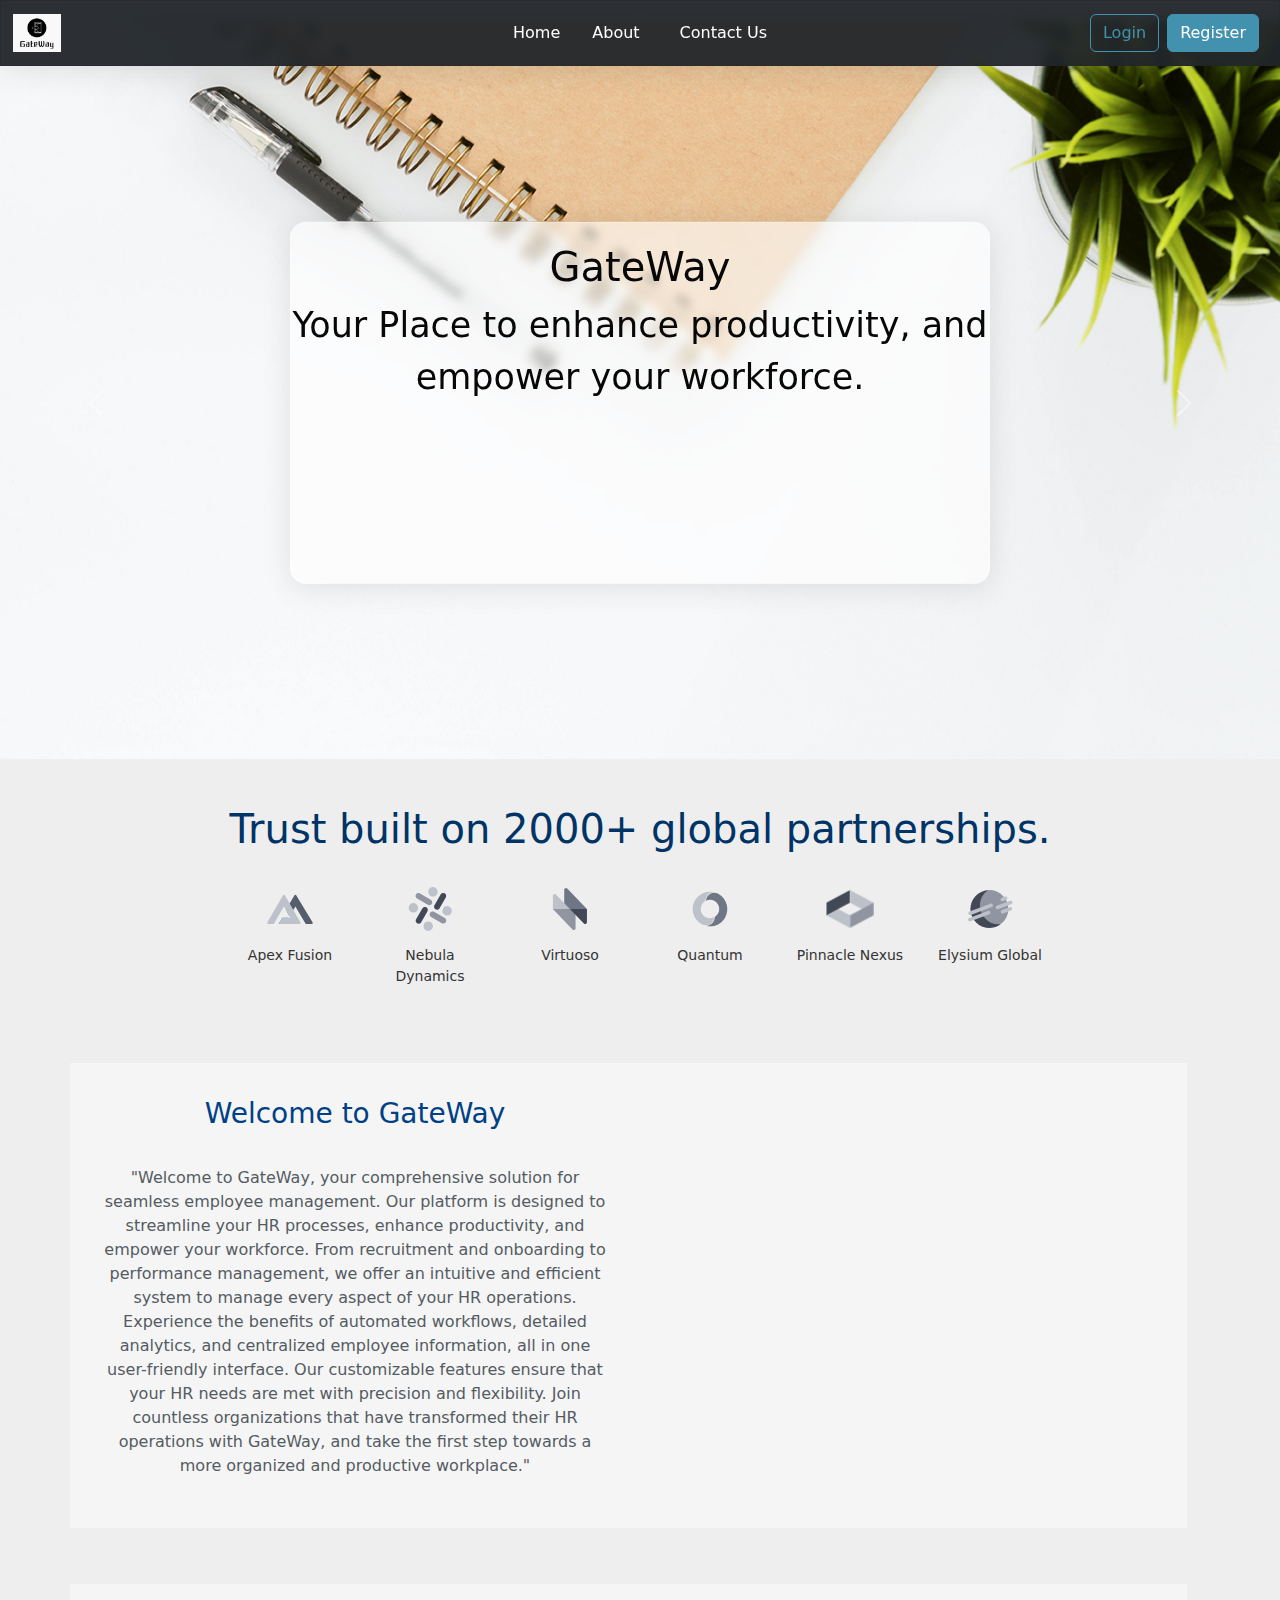
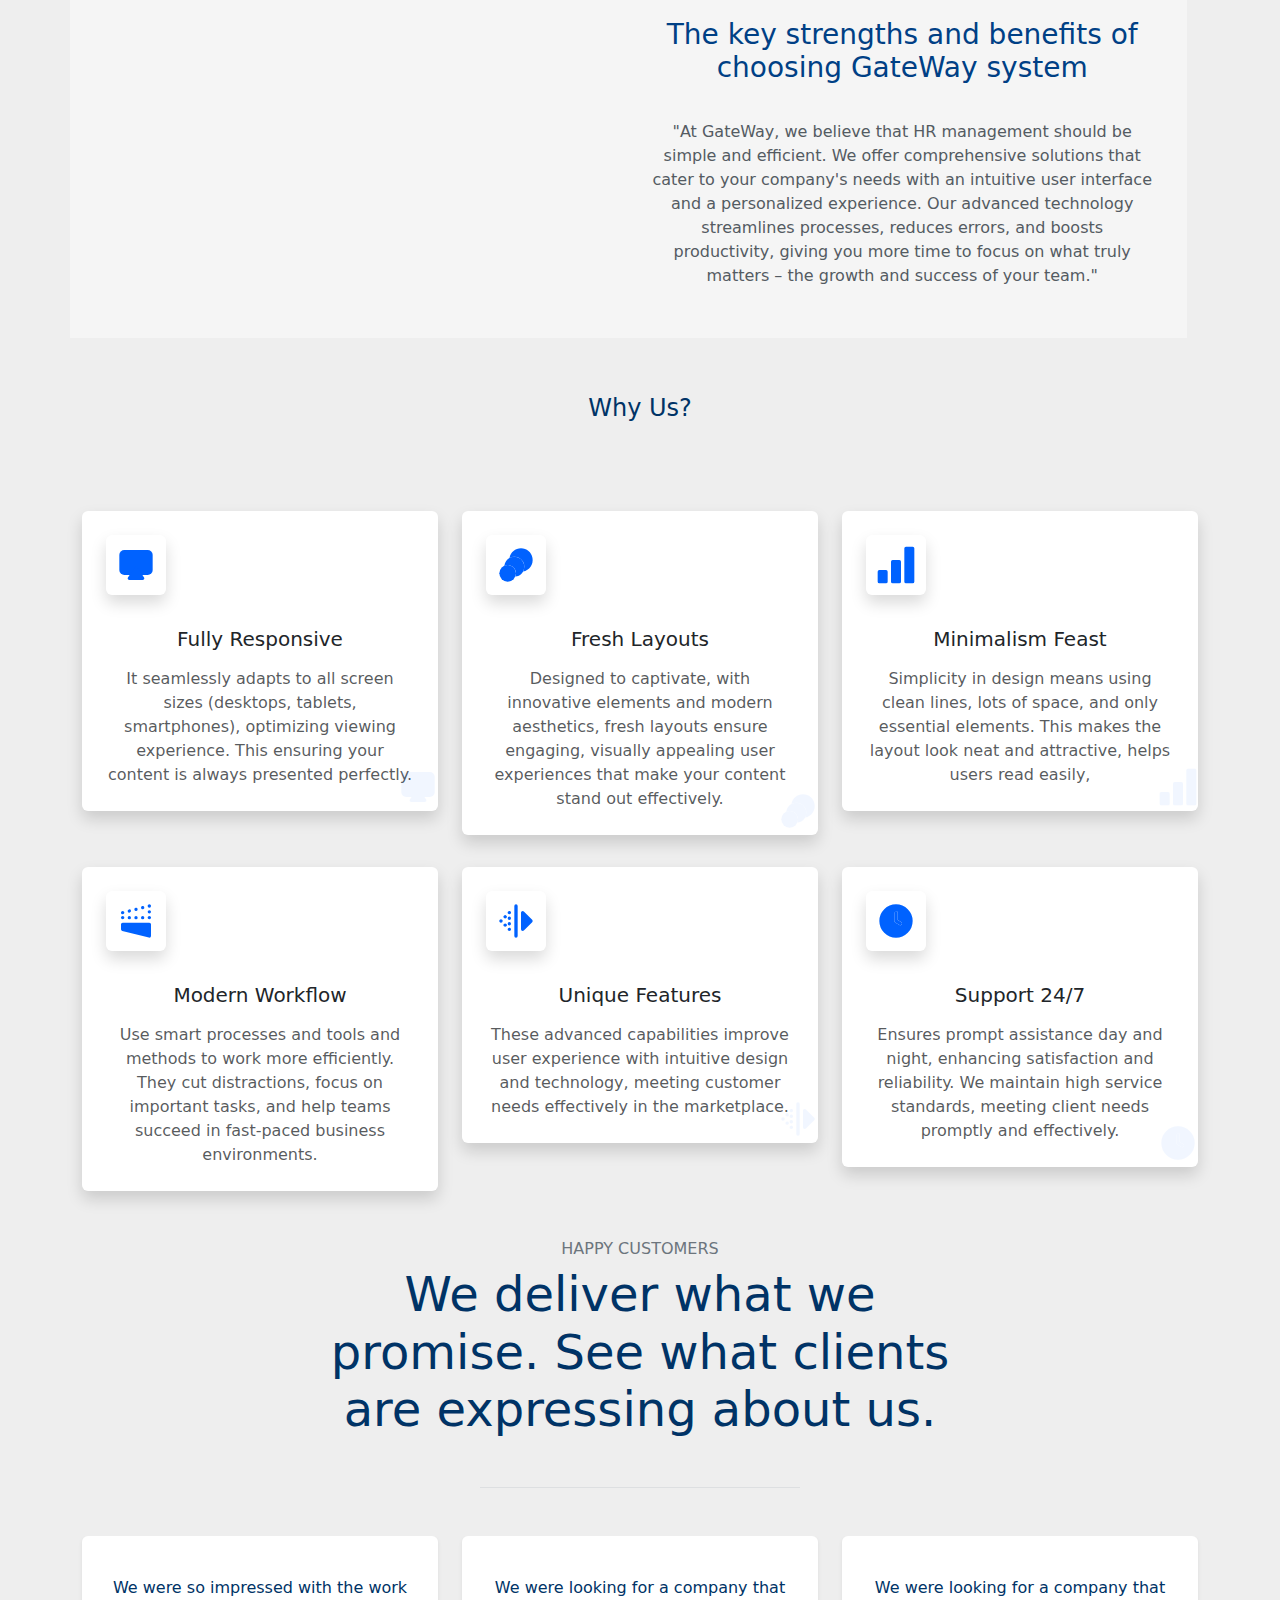
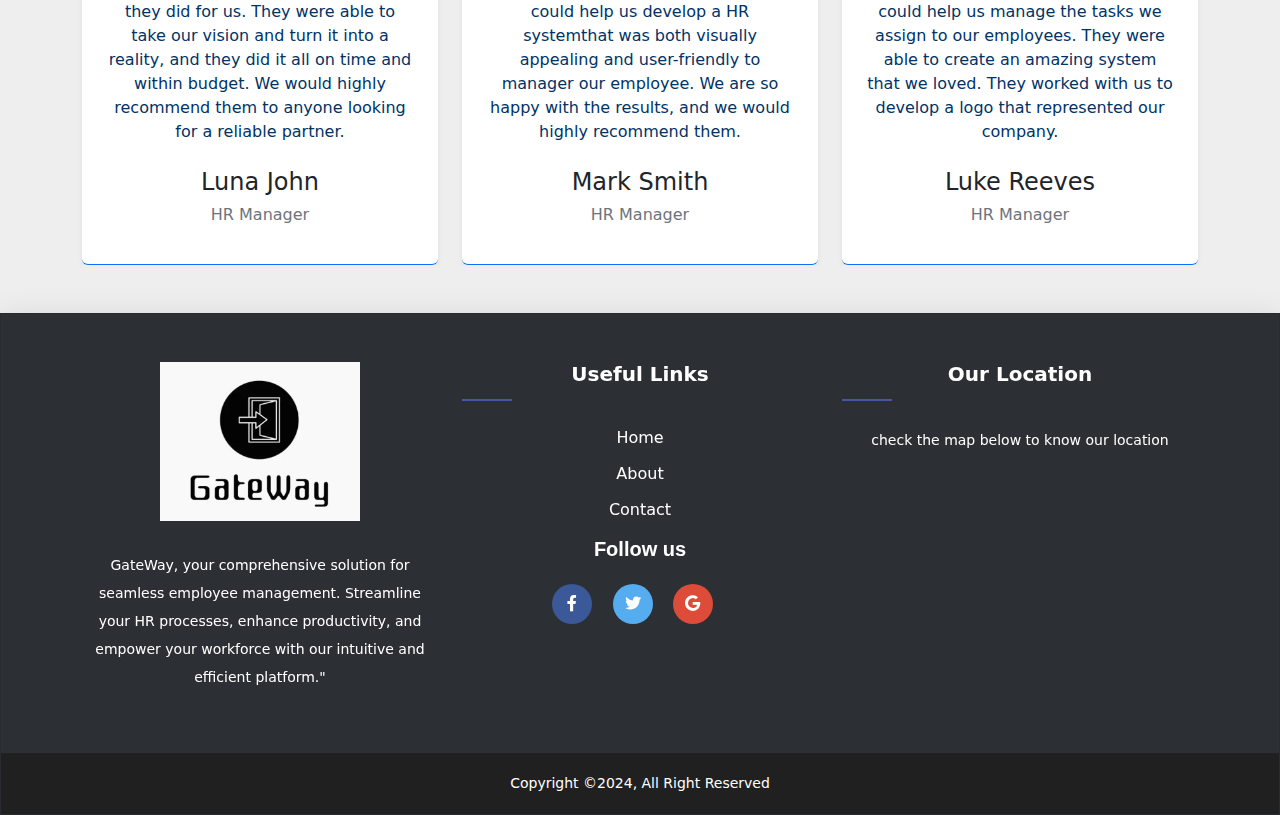
==== commit eb2b4d73: "fix some links" ====
--- a/index.html
+++ b/index.html
@@ -29,7 +29,7 @@
     <nav class="navbar navbar-expand-lg navbar-dark bg-dark fixed-top">
       <div class="container-fluid">
         <a class="navbar-brand">
-          <img class="img-fluid" src="All pages/assest/images/logojpg.jpg" alt="GateWay-logo" width="48px"
+          <img class="img-fluid" src="/All pages/assest/images/logojpg.jpg" alt="GateWay-logo" width="48px"
             height="48px" />
         </a>
         <button class="navbar-toggler" type="button" data-bs-toggle="collapse" data-bs-target="#nav_lc"
@@ -40,39 +40,39 @@
           <ul
             class="d-none d-lg-flex navbar-nav mx-auto my-3 my-lg-0 position-absolute top-50 start-50 translate-middle">
             <li class="nav-item me-4">
-              <a class="nav-link" href="index.html" style="padding-right: 0 !important;">Home</a>
+              <a class="nav-link" href="/index.html" style="padding-right: 0 !important;">Home</a>
             </li>
             <li class="nav-item me-4">
-              <a class="nav-link " href="All pages/Services.html" id="service">Services</a>
+              <a class="nav-link " href="/All pages/Services.html" id="service">Services</a>
             </li>
             <li class="nav-item me-4">
-              <a class="nav-link" href="All pages/about.html" >About</a>
+              <a class="nav-link" href="/All pages/about.html" >About</a>
             </li>
             
             <li class="nav-item">
-              <a class="nav-link" href="All pages/contact_us.html">Contact Us</a>
+              <a class="nav-link" href="/All pages/contact_us.html">Contact Us</a>
             </li>
           </ul>
           <ul class="navbar-nav my-3 my-lg-0 d-lg-none">
             <li class="nav-item me-4">
-              <a class="nav-link" href="index.html">Home</a>
+              <a class="nav-link" href="/index.html">Home</a>
             </li>
             <li class="nav-item me-4">
-              <a class="nav-link" href="All pages/Services.html" id="services">Services</a>
+              <a class="nav-link" href="/All pages/Services.html" id="services">Services</a>
             </li>
             <li class="nav-item me-4">
-              <a class="nav-link" href="All pages/about.html">About</a>
+              <a class="nav-link" href="/All pages/about.html">About</a>
             </li>
           
             <li class="nav-item">
-              <a class="nav-link" href="All pages/contact_us.html">Contact Us</a>
+              <a class="nav-link" href="/All pages/contact_us.html">Contact Us</a>
             </li>
           </ul>
           <div class="ms-lg-auto d-flex">
-            <a class="btn btn-outline-primary me-2 " href="All pages/login.html" id="login">Login</a>
-            <a class="btn btn-primary me-2" href="All pages/register.html" id="register">Register</a>
+            <a class="btn btn-outline-primary me-2 " href="/All pages/login.html" id="login">Login</a>
+            <a class="btn btn-primary me-2" href="/All pages/register.html" id="register">Register</a>
             <a class="btn btn-outline-primary me-2 " href="#" id="logout">Logout</a>
-            <a class="btn btn-primary" href="All pages/Profile.html" id="profile-info">Profile</a>
+            <a class="btn btn-primary" href="/All pages/Profile.html" id="profile-info">Profile</a>
           </div>
         </div>
       </div>
--- a/All pages/assest/css/home-about.css
+++ b/All pages/assest/css/home-about.css
@@ -3,10 +3,9 @@
 }
 .navbar-dark .navbar-nav .nav-link {
   color: #fff !important;
-  
 }
 .navbar-dark .navbar-nav .nav-link:hover {
-  color:  #4291af  !important;
+  color: #4291af !important;
 }
 .btn-primary {
   color: #fff;
@@ -15,13 +14,13 @@
 }
 
 .btn-outline-primary {
-  color:  #4291af !important;
+  color: #4291af !important;
   border-color: #4291af !important;
 }
 .btn-outline-primary:hover {
-  color:  #fff !important;
+  color: #fff !important;
   border-color: #4291af !important;
-  background-color:#4291af !important ;
+  background-color: #4291af !important ;
 }
 
 /* Carousel styling */
@@ -439,8 +438,6 @@
   text-align: center;
 }
 
-
-
 /* about us */
 .custom-img {
   width: 100%;
@@ -448,7 +445,7 @@
   max-height: none; /* Removes any maximum height limit */
   object-fit: cover; /* Ensures the image covers the container proportionally */
 }
-.big-font{
+.big-font {
   font-size: 18px;
 }
 /*** Team Start ***/
@@ -459,11 +456,14 @@
   color: #003366;
   font-weight: 400;
 }
+.card {
+  transition: 300ms;
+}
 .card:hover {
   background-color: #f8f9fa; /* Change to your desired background color */
   transform: translateY(
-    -5px
-  ); /*
+    -10px
+  ) scale(1.05); /*
   transition: all 0.3s ease; /* Smooth transition for the effect */
 }
 .img-container {
